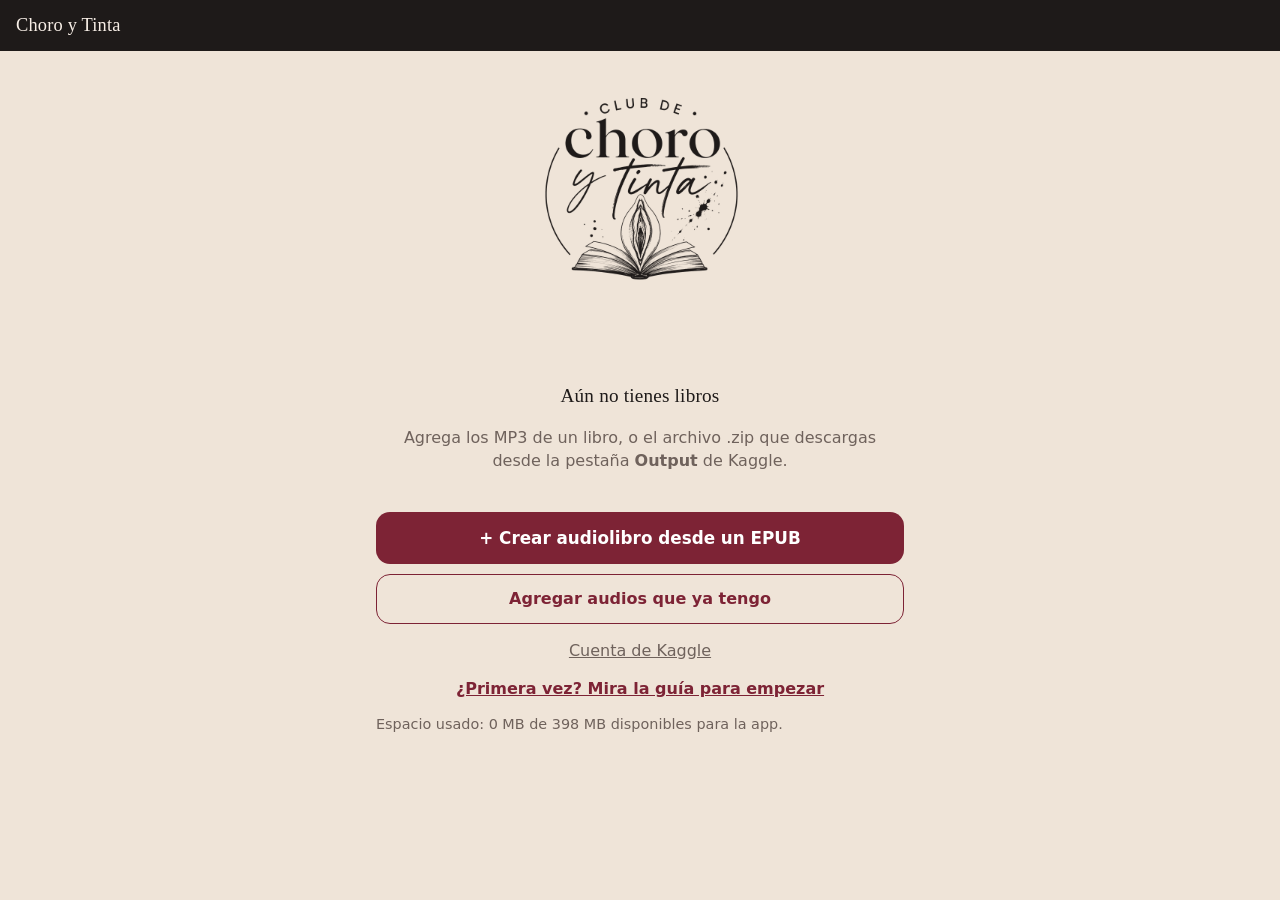
==== choro/index.html @ 643e75b8 "Piel 'Choro y Tinta' en /choro/: mismo código, otro nombre, logo, ícono y paleta Vino tinto Co-Autho" ====
<!doctype html>
<html lang="es" class="tema-choro">
<head>
  <meta charset="utf-8">
  <meta name="viewport" content="width=device-width, initial-scale=1, viewport-fit=cover">
  <title>Choro y Tinta</title>
  <meta name="theme-color" content="#1E1A19">
  <link rel="manifest" href="manifest.webmanifest">
  <link rel="icon" href="icon-192.png">
  <style>html,body{margin:0;background:#EFE4D8}@media(prefers-color-scheme:dark){html,body{background:#1A1516}}</style>
</head>
<body>
<script>
// "Choro y Tinta" es la misma app con otra piel: se carga la página principal (../index.html)
// y solo se cambian el nombre, el logo, los colores y el ícono. Todo el código es compartido.
(async () => {
  let html;
  try { html = await (await fetch("../index.html", { cache: "no-cache" })).text(); }
  catch { document.body.textContent = "Sin conexión. Abre la app una vez con internet."; return; }
  html = html
    .replace(/<html([^>]*)>/i, '<html$1 class="tema-choro">')
    .replace(/<head>/i, '<head><base href="../"><script>window.TEMA_APP = { id: "choro", nombre: "Choro y Tinta", logo: "choro/logo.png", logoOscuro: "choro/logo-claro.png" };<\/script>')
    .replace(/<title>[^<]*<\/title>/i, "<title>Choro y Tinta</title>")
    .replace(/<meta name="theme-color"[^>]*>/i, '<meta name="theme-color" content="#1E1A19">')
    .replace(/<link rel="manifest"[^>]*>/i, '<link rel="manifest" href="choro/manifest.webmanifest">')
    .replace(/<link rel="icon"[^>]*>/i, '<link rel="icon" href="choro/icon-192.png">')
    .replace(/<link rel="apple-touch-icon"[^>]*>/i, '<link rel="apple-touch-icon" href="choro/icon-192.png">');
  document.open(); document.write(html); document.close();
})();
</script>
</body>
</html>
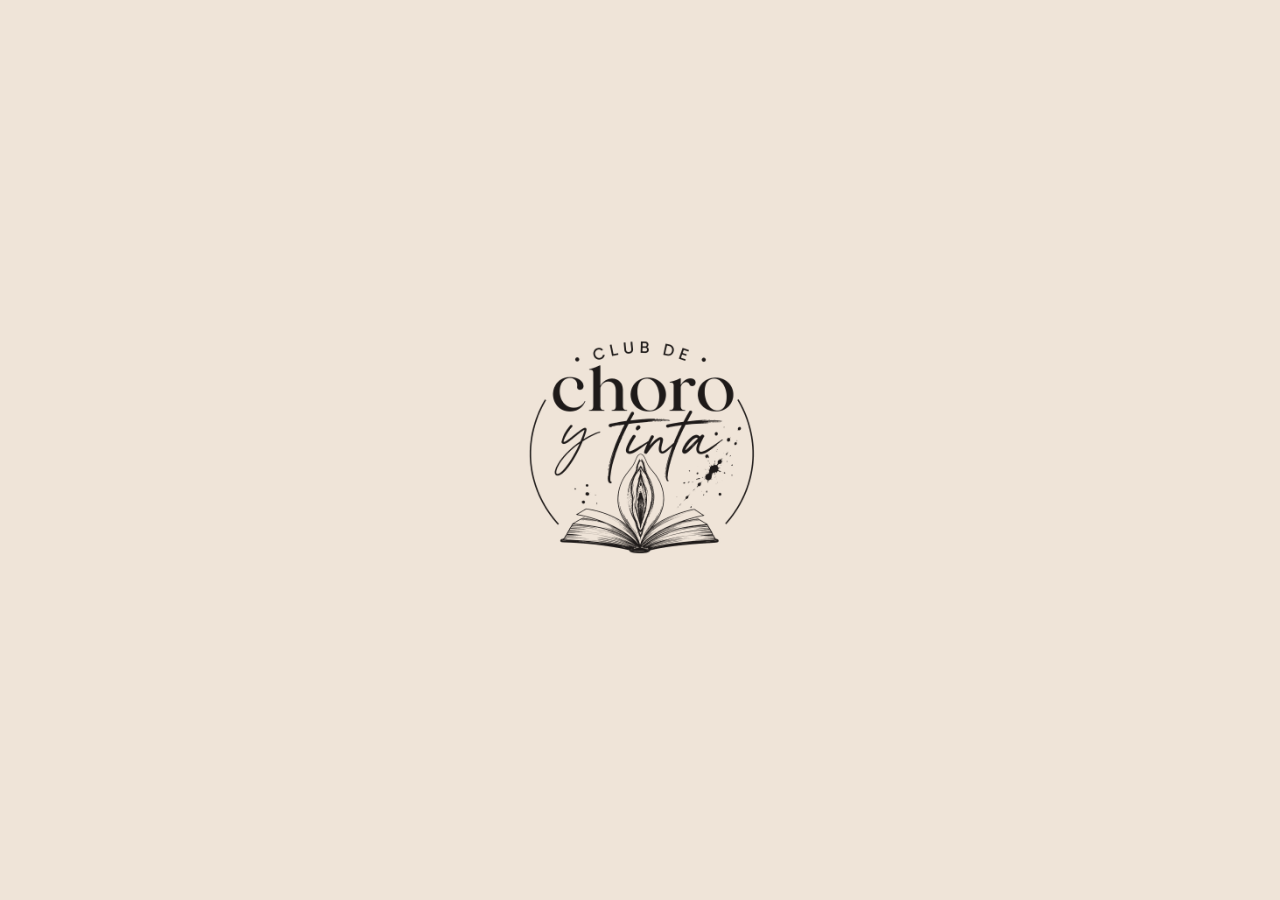
==== commit 6ad9fa93: "Retomar la corrida que ya anda en Kaggle y pantalla de carga con el logo - Libros a medias: se busca" ====
--- a/choro/index.html
+++ b/choro/index.html
@@ -7,9 +7,11 @@
   <meta name="theme-color" content="#1E1A19">
   <link rel="manifest" href="manifest.webmanifest">
   <link rel="icon" href="icon-192.png">
-  <style>html,body{margin:0;background:#EFE4D8}@media(prefers-color-scheme:dark){html,body{background:#1A1516}}</style>
+  <style>html,body{margin:0;background:#EFE4D8;height:100%}body{display:grid;place-items:center}img{width:min(62vw,280px);height:auto}
+    @media(prefers-color-scheme:dark){html,body{background:#1A1516}}</style>
 </head>
 <body>
+<picture><source srcset="logo-claro.png" media="(prefers-color-scheme: dark)"><img src="logo.png" alt=""></picture>
 <script>
 // "Choro y Tinta" es la misma app con otra piel: se carga la página principal (../index.html)
 // y solo se cambian el nombre, el logo, los colores y el ícono. Todo el código es compartido.
@@ -24,7 +26,10 @@
     .replace(/<meta name="theme-color"[^>]*>/i, '<meta name="theme-color" content="#1E1A19">')
     .replace(/<link rel="manifest"[^>]*>/i, '<link rel="manifest" href="choro/manifest.webmanifest">')
     .replace(/<link rel="icon"[^>]*>/i, '<link rel="icon" href="choro/icon-192.png">')
-    .replace(/<link rel="apple-touch-icon"[^>]*>/i, '<link rel="apple-touch-icon" href="choro/icon-192.png">');
+    .replace(/<link rel="apple-touch-icon"[^>]*>/i, '<link rel="apple-touch-icon" href="choro/icon-192.png">')
+    // Comentarios del club: solo existen en Choro y Tinta, la versión de la familia no los carga
+    .replace(/<\/head>/i, '<link rel="stylesheet" href="comentarios.css"></head>')
+    .replace(/<\/body>/i, '<script src="comentarios.js"><\/script></body>');
   document.open(); document.write(html); document.close();
 })();
 </script>
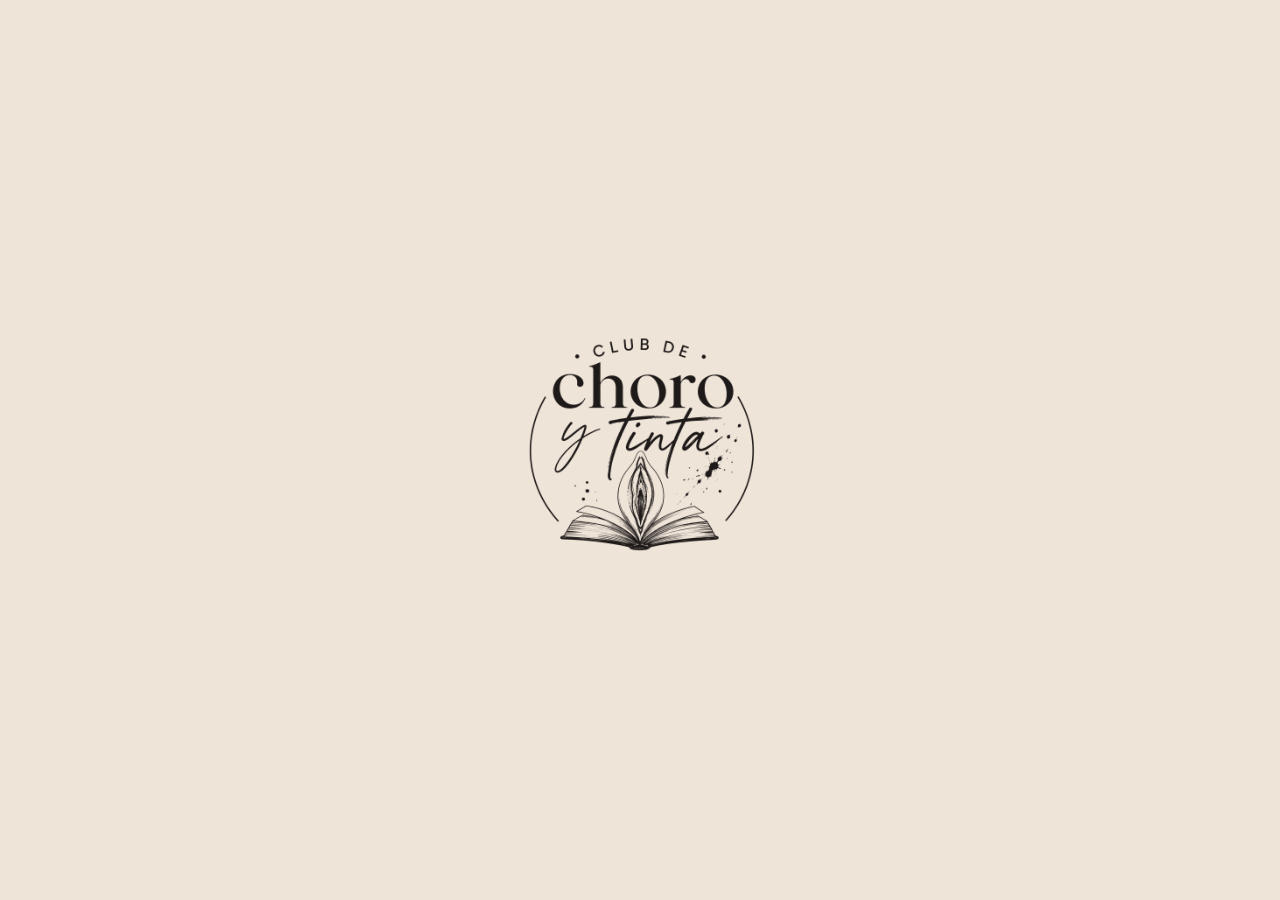
==== commit d17708ae: "Choro y Tinta: el logo del club se ve de principio a fin al abrir, sin saltos Co-Authored-By: Claude" ====
--- a/choro/index.html
+++ b/choro/index.html
@@ -7,11 +7,11 @@
   <meta name="theme-color" content="#1E1A19">
   <link rel="manifest" href="manifest.webmanifest">
   <link rel="icon" href="icon-192.png">
-  <style>html,body{margin:0;background:#EFE4D8;height:100%}body{display:grid;place-items:center}img{width:min(62vw,280px);height:auto}
+  <style>html,body{margin:0;background:#EFE4D8;height:100%}body{display:grid;place-items:center}img{width:min(62vw,280px);height:auto;animation:aparece .5s ease both}@keyframes aparece{from{opacity:0;transform:scale(.97)}}
     @media(prefers-color-scheme:dark){html,body{background:#1A1516}}</style>
 </head>
 <body>
-<picture><source srcset="logo-claro.png" media="(prefers-color-scheme: dark)"><img src="logo.png" alt=""></picture>
+<picture><source srcset="logo-claro.png" media="(prefers-color-scheme: dark)"><img src="logo.png" alt="" width="640" height="640"></picture>
 <script>
 // "Choro y Tinta" es la misma app con otra piel: se carga la página principal (../index.html)
 // y solo se cambian el nombre, el logo, los colores y el ícono. Todo el código es compartido.
@@ -22,6 +22,9 @@
   html = html
     .replace(/<html([^>]*)>/i, '<html$1 class="tema-choro">')
     .replace(/<head>/i, '<head><base href="../"><script>window.TEMA_APP = { id: "choro", nombre: "Choro y Tinta", logo: "choro/logo.png", logoOscuro: "choro/logo-claro.png" };<\/script>')
+    // La pantalla de carga trae el logo del club desde el principio, en el mismo lugar que esta página:
+    // así el paso de esta página a la app no se nota (antes se colaba un instante el ícono de audiolibro)
+    .replace(/<img id="carga-logo"[^>]*>/i, '<picture><source srcset="choro/logo-claro.png" media="(prefers-color-scheme: dark)"><img id="carga-logo" src="choro/logo.png" alt="" width="640" height="640"></picture>')
     .replace(/<title>[^<]*<\/title>/i, "<title>Choro y Tinta</title>")
     .replace(/<meta name="theme-color"[^>]*>/i, '<meta name="theme-color" content="#1E1A19">')
     .replace(/<link rel="manifest"[^>]*>/i, '<link rel="manifest" href="choro/manifest.webmanifest">')
